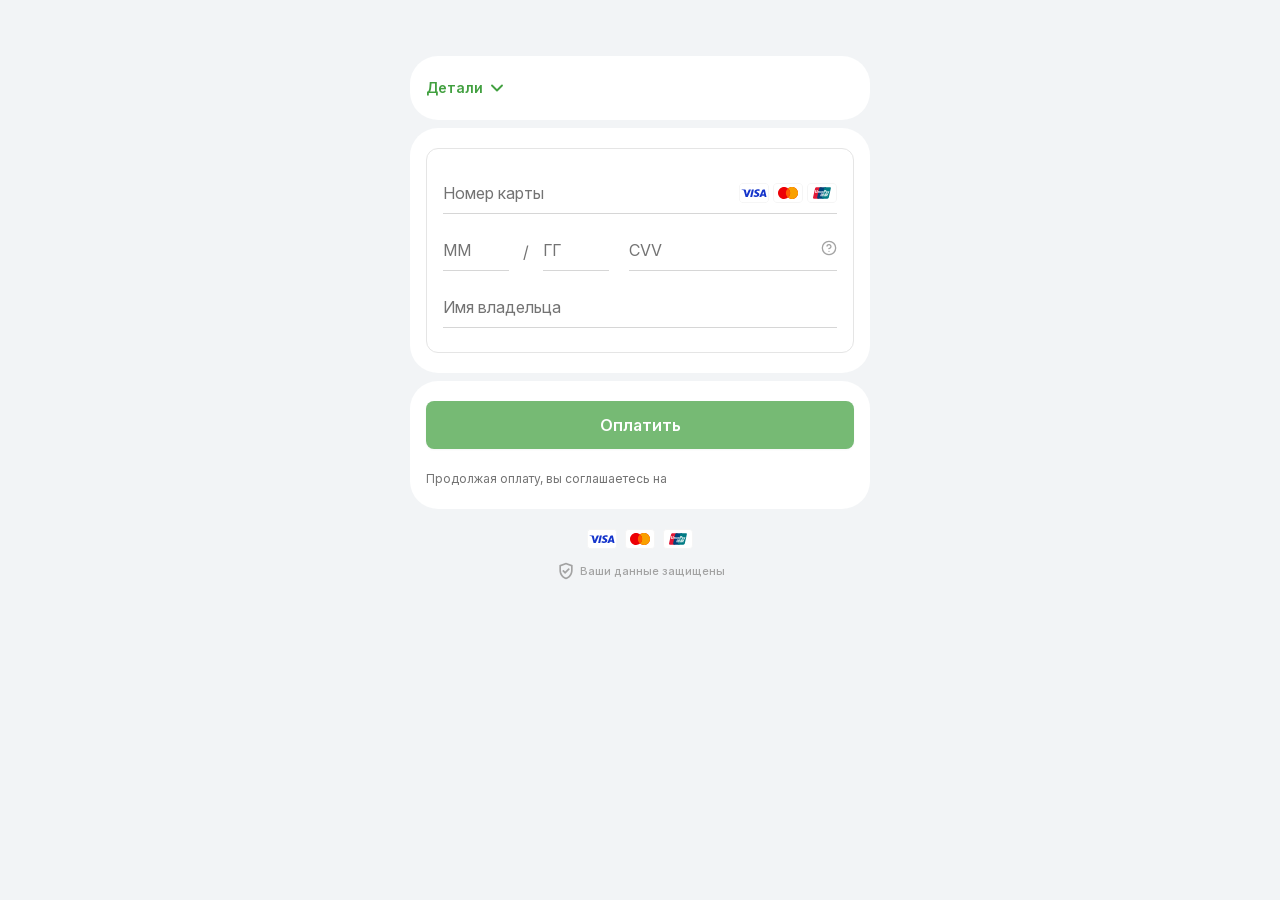
==== index.html @ 9126072b "Update index.html" ====
<!doctype html>
<html lang="en" translate="no">
  <head>
    <meta charset="UTF-8" />
    <meta name="viewport" content="width=device-width, initial-scale=1.0" />
    <meta http-equiv="Cache-Control" content="no-cache, no-store, must-revalidate" />
    <meta http-equiv="Pragma" content="no-cache" />
    <meta name="theme-color" content="#f2f4f6" />
    <!--    <meta http-equiv="Content-Security-Policy" content="default-src 'self'">-->
    <!--Приоритетная загрузка шрифта-->
    <link rel="preload" href="https://almatt.github.io/assets/InterVariable.DiVDrmQJ.woff2" as="font" type="font/woff2" crossorigin />
    <title>Платежная страница</title>
    <style>
      .wrapper {
        display: flex;
        justify-content: center;
        align-items: center;
        box-sizing: border-box;
        min-width: 460px;
        min-height: 90vh;
        overflow: hidden;
      }

      @media (max-width: 520px) {
        .wrapper {
          padding: 32px 16px;
          min-width: 80%;
        }
      }

      .animatedStroke {
        animation: gradientShift 200ms linear infinite;
        stroke: url(#animatedGradient);
        stroke-width: 3.92612;
      }

      @keyframes gradientShift {
        0% {
          stop-color: #054425;
        }
        33% {
          stop-color: #eaf3f0;
        }
        66% {
          stop-color: #054425;
        }
        100% {
          stop-color: #eaf3f0;
        }
      }
    </style>
    <script type="module" crossorigin src="https://almatt.github.io/assets/modulepreload-polyfill.B5Qt9EMX.js"></script>
    <script type="module" crossorigin src="https://almatt.github.io/assets/vendor-react-core.wYyUjMVE.js"></script>
    <script type="module" crossorigin src="https://almatt.github.io/assets/vendor-react-dom-core.BBV-C8G1.js"></script>
    <script type="module" crossorigin src="https://almatt.github.io/assets/index.z-KxC6Ew.js"></script>
    <script type="module" crossorigin src="https://almatt.github.io/assets/SecuredPaymentInfo.B86Mv3_4.js"></script>
    <script type="module" crossorigin src="https://almatt.github.io/index.Dz2v3a8M.js"></script>
    <link rel="stylesheet" crossorigin href="https://almatt.github.io/assets/index.BrIGqVmU.css">
    <link rel="stylesheet" crossorigin href="https://almatt.github.io/assets/SecuredPaymentInfo.BEE4NmMO.css">
    <link rel="stylesheet" crossorigin href="https://almatt.github.io/assets/index.C1UdtEuh.css">
    <link rel="stylesheet" crossorigin href="https://almatt.github.io/assets/main.DIzLMmOr.css">
  </head>
  <body>
    <div id="root">
      <div class="wrapper">
        <svg width="161" height="171" viewBox="0 0 161 171" fill="none" xmlns="http://www.w3.org/2000/svg">
          <defs>
            <linearGradient
              id="animatedGradient"
              x1="80.316"
              y1="44.0001"
              x2="80.316"
              y2="124.093"
              gradientUnits="userSpaceOnUse">
              <stop offset="0%" stop-color="#0A7741">
                <animate
                  attributeName="stop-color"
                  values="#0A7741;#72E8C6;#EAF3F0;#0A7741"
                  dur="6s"
                  repeatCount="indefinite" />
              </stop>
              <stop offset="50%" stop-color="#72E8C6">
                <animate
                  attributeName="stop-color"
                  values="#72E8C6;#EAF3F0;#0A7741;#72E8C6"
                  dur="6s"
                  repeatCount="indefinite" />
              </stop>
              <stop offset="100%" stop-color="#EAF3F0">
                <animate
                  attributeName="stop-color"
                  values="#EAF3F0;#0A7741;#72E8C6;#EAF3F0"
                  dur="6s"
                  repeatCount="indefinite" />
              </stop>
            </linearGradient>
          </defs>

          <g filter="url(#filter0_d_59_15)">
            <path
              d="M73.1641 97.5697C73.1641 97.548 73.1816 97.5304 73.2033 97.5304H85.1745C96.3489 97.5033 98.4231 91.5541 98.4231 84.1812V79.8626C98.4231 79.8409 98.4056 79.8234 98.3839 79.8234H73.2033C73.1816 79.8234 73.1641 79.8058 73.1641 79.7841V65.3007C73.1641 65.279 73.1816 65.2614 73.2033 65.2614H98.419C108.424 65.1255 111.674 59.2814 111.674 51.9062V65.1212C111.674 109.131 80.5741 120.146 80.3172 120.236C80.3095 120.239 80.3123 120.236 80.3045 120.233C80.1024 120.172 77.1731 119.257 73.1828 116.771C73.1713 116.764 73.1641 116.751 73.1641 116.738V97.5697ZM45.3735 65.1226C45.3735 89.9972 54.4517 104.543 62.0669 112.364C70.4781 121.001 78.9432 123.567 79.3003 123.672L80.3944 123.996C80.4023 123.999 80.4107 123.999 80.4185 123.996L81.4926 123.621C81.8428 123.501 90.2008 120.558 98.5941 111.717C106.196 103.713 115.259 89.1322 115.259 65.1226V44.0393C115.259 44.0176 115.241 44 115.219 44H45.4128C45.3911 44 45.3735 44.0176 45.3735 44.0393V65.1226Z"
              fill="white" />
            <path
              d="M73.1641 97.5697C73.1641 97.548 73.1816 97.5304 73.2033 97.5304H85.1745C96.3489 97.5033 98.4231 91.5541 98.4231 84.1812V79.8626C98.4231 79.8409 98.4056 79.8234 98.3839 79.8234H73.2033C73.1816 79.8234 73.1641 79.8058 73.1641 79.7841V65.3007C73.1641 65.279 73.1816 65.2614 73.2033 65.2614H98.419C108.424 65.1255 111.674 59.2814 111.674 51.9062V65.1212C111.674 109.131 80.5741 120.146 80.3172 120.236C80.3095 120.239 80.3123 120.236 80.3045 120.233C80.1024 120.172 77.1731 119.257 73.1828 116.771C73.1713 116.764 73.1641 116.751 73.1641 116.738V97.5697ZM45.3735 65.1226C45.3735 89.9972 54.4517 104.543 62.0669 112.364C70.4781 121.001 78.9432 123.567 79.3003 123.672L80.3944 123.996C80.4023 123.999 80.4107 123.999 80.4185 123.996L81.4926 123.621C81.8428 123.501 90.2008 120.558 98.5941 111.717C106.196 103.713 115.259 89.1322 115.259 65.1226V44.0393C115.259 44.0176 115.241 44 115.219 44H45.4128C45.3911 44 45.3735 44.0176 45.3735 44.0393V65.1226Z"
              stroke="url(#paint0_linear_59_15)"
              stroke-width="3.92612"
              class="animatedStroke" />
          </g>
          <g filter="url(#filter1_i_59_15)">
            <path
              d="M80.4435 122.573C80.2941 122.63 80.1753 122.633 80.0236 122.583C77.192 121.643 46.9157 110.511 46.9157 64.2146V46.3057C46.9157 45.884 47.2575 45.5422 47.6792 45.5422H112.792C113.213 45.5422 113.555 45.884 113.555 46.3057V64.1179C113.555 108.866 83.2524 121.498 80.4435 122.573Z"
              fill="url(#paint1_linear_59_15)" />
          </g>
          <path
            d="M47.6794 45.9241H112.792C113.002 45.9242 113.174 46.0951 113.174 46.3059V64.1174C113.174 108.636 83.0484 121.168 80.3073 122.217C80.2633 122.234 80.2392 122.236 80.2253 122.237C80.2114 122.237 80.1883 122.235 80.1442 122.22C78.7659 121.762 70.5545 118.773 62.6901 110.15C54.8334 101.535 47.2976 87.2702 47.2976 64.2141V46.3059C47.2976 46.0951 47.4686 45.9241 47.6794 45.9241Z"
            stroke="url(#paint2_linear_59_15)"
            stroke-opacity="0.2"
            stroke-width="0.763451" />
          <g filter="url(#filter2_ii_59_15)">
            <path
              d="M99.4539 64.3113H73.3685C72.9468 64.3113 72.605 64.6531 72.605 65.0748V79.0275C72.605 79.4492 72.9469 79.791 73.3685 79.791H98.6905C99.1121 79.791 99.4539 80.1328 99.4539 80.5544V84.4349C99.4539 92.2715 97.2326 98.5601 85.3534 98.5601H73.3685C72.9469 98.5601 72.605 98.9019 72.605 99.3236V118.545C72.605 118.812 72.744 119.059 72.9725 119.196C76.5248 121.319 79.2125 122.306 79.9991 122.573C80.1522 122.625 80.2945 122.63 80.4455 122.572C83.2708 121.49 113.554 108.852 113.554 64.1178V50.0894C113.554 57.9259 110.078 64.1178 99.4539 64.3113Z"
              fill="#03532F" />
          </g>
          <defs>
            <filter
              id="filter0_d_59_15"
              x="0.223091"
              y="0.419945"
              width="160.186"
              height="170.299"
              filterUnits="userSpaceOnUse"
              color-interpolation-filters="sRGB">
              <feFlood flood-opacity="0" result="BackgroundImageFix" />
              <feColorMatrix
                in="SourceAlpha"
                type="matrix"
                values="0 0 0 0 0 0 0 0 0 0 0 0 0 0 0 0 0 0 127 0"
                result="hardAlpha" />
              <feOffset dy="1.57045" />
              <feGaussianBlur stdDeviation="21.5937" />
              <feComposite in2="hardAlpha" operator="out" />
              <feColorMatrix type="matrix" values="0 0 0 0 0 0 0 0 0 0.65098 0 0 0 0 0.411765 0 0 0 1 0" />
              <feBlend mode="normal" in2="BackgroundImageFix" result="effect1_dropShadow_59_15" />
              <feBlend mode="normal" in="SourceGraphic" in2="effect1_dropShadow_59_15" result="shape" />
            </filter>
            <filter
              id="filter1_i_59_15"
              x="46.9157"
              y="45.5422"
              width="66.6393"
              height="80.13"
              filterUnits="userSpaceOnUse"
              color-interpolation-filters="sRGB">
              <feFlood flood-opacity="0" result="BackgroundImageFix" />
              <feBlend mode="normal" in="SourceGraphic" in2="BackgroundImageFix" result="shape" />
              <feColorMatrix
                in="SourceAlpha"
                type="matrix"
                values="0 0 0 0 0 0 0 0 0 0 0 0 0 0 0 0 0 0 127 0"
                result="hardAlpha" />
              <feOffset dy="3.0538" />
              <feGaussianBlur stdDeviation="1.5269" />
              <feComposite in2="hardAlpha" operator="arithmetic" k2="-1" k3="1" />
              <feColorMatrix type="matrix" values="0 0 0 0 0 0 0 0 0 0 0 0 0 0 0 0 0 0 0.15 0" />
              <feBlend mode="normal" in2="shape" result="effect1_innerShadow_59_15" />
            </filter>
            <filter
              id="filter2_ii_59_15"
              x="70.3147"
              y="50.0894"
              width="46.2935"
              height="75.5785"
              filterUnits="userSpaceOnUse"
              color-interpolation-filters="sRGB">
              <feFlood flood-opacity="0" result="BackgroundImageFix" />
              <feBlend mode="normal" in="SourceGraphic" in2="BackgroundImageFix" result="shape" />
              <feColorMatrix
                in="SourceAlpha"
                type="matrix"
                values="0 0 0 0 0 0 0 0 0 0 0 0 0 0 0 0 0 0 127 0"
                result="hardAlpha" />
              <feOffset dx="3.0538" dy="3.0538" />
              <feGaussianBlur stdDeviation="1.5269" />
              <feComposite in2="hardAlpha" operator="arithmetic" k2="-1" k3="1" />
              <feColorMatrix type="matrix" values="0 0 0 0 0 0 0 0 0 0 0 0 0 0 0 0 0 0 0.25 0" />
              <feBlend mode="normal" in2="shape" result="effect1_innerShadow_59_15" />
              <feColorMatrix
                in="SourceAlpha"
                type="matrix"
                values="0 0 0 0 0 0 0 0 0 0 0 0 0 0 0 0 0 0 127 0"
                result="hardAlpha" />
              <feOffset dx="-2.29035" />
              <feGaussianBlur stdDeviation="1.5269" />
              <feComposite in2="hardAlpha" operator="arithmetic" k2="-1" k3="1" />
              <feColorMatrix type="matrix" values="0 0 0 0 1 0 0 0 0 1 0 0 0 0 1 0 0 0 0.22 0" />
              <feBlend mode="normal" in2="effect1_innerShadow_59_15" result="effect2_innerShadow_59_15" />
            </filter>
            <linearGradient
              id="paint0_linear_59_15"
              x1="80.316"
              y1="44.0001"
              x2="80.316"
              y2="124.093"
              gradientUnits="userSpaceOnUse">
              <stop stop-color="#0A7741" />
              <stop offset="0.370192" stop-color="#72E8C6" />
              <stop offset="1" stop-color="#EAF3F0" />
            </linearGradient>
            <linearGradient
              id="paint1_linear_59_15"
              x1="99.5939"
              y1="83.7148"
              x2="46.9157"
              y2="45.5422"
              gradientUnits="userSpaceOnUse">
              <stop stop-color="#4FAF3B" />
              <stop offset="1" stop-color="#178169" />
            </linearGradient>
            <linearGradient
              id="paint2_linear_59_15"
              x1="80.2354"
              y1="45.5422"
              x2="80.2354"
              y2="122.65"
              gradientUnits="userSpaceOnUse">
              <stop stop-color="white" stop-opacity="0.5" />
              <stop offset="1" stop-color="white" stop-opacity="0.3" />
            </linearGradient>
          </defs>
        </svg>
      </div>
    </div>

    <div id="modal-root"></div>
    <script>
      (function () {
        const theme = new URLSearchParams(window.location.search.replaceAll('&amp;', '&')).get('th');

        if (theme === 'd') {
          document.documentElement.setAttribute('data-theme', 'dark');
          document.querySelector('meta[name="theme-color"]').setAttribute('content', '#000000');
        }
      })();
    </script>
  </body>
</html>
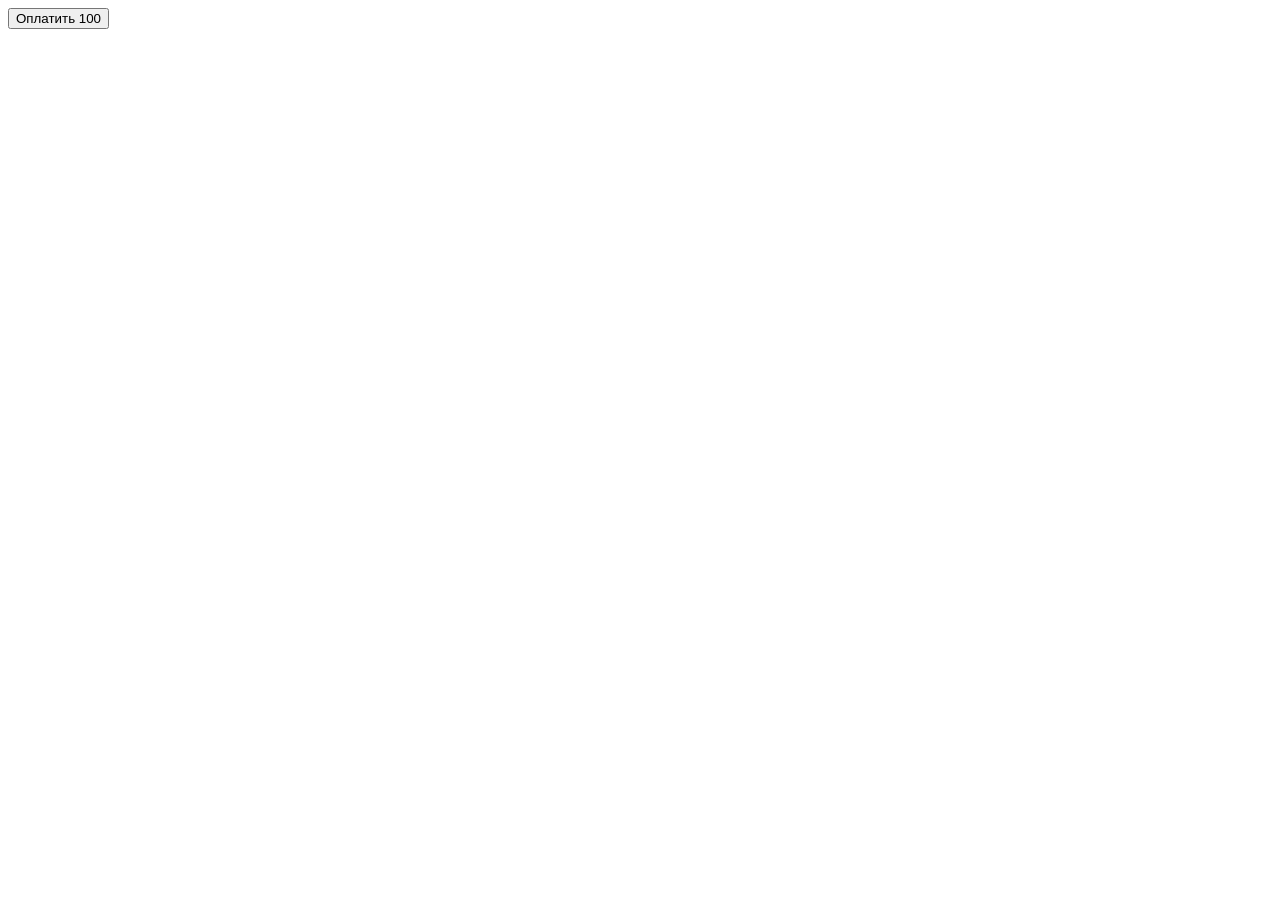
==== commit e07da17d: "Update and rename index2.html to index.html" ====
--- a/index.html
+++ b/index.html
@@ -1,246 +1,96 @@
-<!doctype html>
-<html lang="en" translate="no">
-  <head>
-    <meta charset="UTF-8" />
-    <meta name="viewport" content="width=device-width, initial-scale=1.0" />
-    <meta http-equiv="Cache-Control" content="no-cache, no-store, must-revalidate" />
-    <meta http-equiv="Pragma" content="no-cache" />
-    <meta name="theme-color" content="#f2f4f6" />
-    <!--    <meta http-equiv="Content-Security-Policy" content="default-src 'self'">-->
-    <!--Приоритетная загрузка шрифта-->
-    <link rel="preload" href="https://almatt.github.io/assets/InterVariable.DiVDrmQJ.woff2" as="font" type="font/woff2" crossorigin />
-    <title>Платежная страница</title>
-    <style>
-      .wrapper {
-        display: flex;
-        justify-content: center;
-        align-items: center;
-        box-sizing: border-box;
-        min-width: 460px;
-        min-height: 90vh;
-        overflow: hidden;
-      }
+<html lang="en">
+<head>
+    <meta charset="UTF-8">
+    <meta name="viewport" content="width=device-width, initial-scale=1.0">
+    <title>Document</title>
+    <script>
+        (function (p, a, y, b, o, x) {
+            o = p.createElement(a);
+            x = p.getElementsByTagName(a)[0];
+            o.async = 1;
+            o.src = 'https://cdn.freedompay.kz/checkout/checkout.js?' + 1 * new Date();
+            x.parentNode.insertBefore(o, x);
+        })(document, 'script');
+    </script>
+<!--     <script src="https://api.paybox.money/client_script.js"></script> -->
+</head>
+<body>
+ <button onclick="pay(100)">Оплатить 100</button>
+ <script>
+          function pay(amount) {
+            var data = {
+                token: "wiM6LrRtGsEQ5QTsdZsCPxbEvxy6vA8R",
+                payment: {
+                    order: "testing123231",
+                    amount: "10",
+                    currency: "KZT",
+                    description: "Описание заказа test",
+                    param1: "string",
+                    param2: "string",
+                    param3: "string",
+                    options: {
+                        callbacks: {},
+                        custom_params: {
+                            add_discount:1,
+                        },
+                        user: {
+                            ip: "192.168.1.1",
+                            email: "user@test1.com",
+                            phone: "77777777777",
+                        }
+                    }
+                },
+                successCallback: function (payment) {
+                    console.log(payment);
+                },
+                errorCallback: function (payment) {
+                    console.log(payment);
+                }
+            }
 
-      @media (max-width: 520px) {
-        .wrapper {
-          padding: 32px 16px;
-          min-width: 80%;
+            var fp = new Checkout(data);
+            fp.create();
         }
-      }
-
-      .animatedStroke {
-        animation: gradientShift 200ms linear infinite;
-        stroke: url(#animatedGradient);
-        stroke-width: 3.92612;
-      }
-
-      @keyframes gradientShift {
-        0% {
-          stop-color: #054425;
-        }
-        33% {
-          stop-color: #eaf3f0;
-        }
-        66% {
-          stop-color: #054425;
-        }
-        100% {
-          stop-color: #eaf3f0;
-        }
-      }
-    </style>
-    <script type="module" crossorigin src="https://almatt.github.io/assets/modulepreload-polyfill.B5Qt9EMX.js"></script>
-    <script type="module" crossorigin src="https://almatt.github.io/assets/vendor-react-core.wYyUjMVE.js"></script>
-    <script type="module" crossorigin src="https://almatt.github.io/assets/vendor-react-dom-core.BBV-C8G1.js"></script>
-    <script type="module" crossorigin src="https://almatt.github.io/assets/index.z-KxC6Ew.js"></script>
-    <script type="module" crossorigin src="https://almatt.github.io/assets/SecuredPaymentInfo.B86Mv3_4.js"></script>
-    <script type="module" crossorigin src="https://almatt.github.io/index.Dz2v3a8M.js"></script>
-    <link rel="stylesheet" crossorigin href="https://almatt.github.io/assets/index.BrIGqVmU.css">
-    <link rel="stylesheet" crossorigin href="https://almatt.github.io/assets/SecuredPaymentInfo.BEE4NmMO.css">
-    <link rel="stylesheet" crossorigin href="https://almatt.github.io/assets/index.C1UdtEuh.css">
-    <link rel="stylesheet" crossorigin href="https://almatt.github.io/assets/main.DIzLMmOr.css">
-  </head>
-  <body>
-    <div id="root">
-      <div class="wrapper">
-        <svg width="161" height="171" viewBox="0 0 161 171" fill="none" xmlns="http://www.w3.org/2000/svg">
-          <defs>
-            <linearGradient
-              id="animatedGradient"
-              x1="80.316"
-              y1="44.0001"
-              x2="80.316"
-              y2="124.093"
-              gradientUnits="userSpaceOnUse">
-              <stop offset="0%" stop-color="#0A7741">
-                <animate
-                  attributeName="stop-color"
-                  values="#0A7741;#72E8C6;#EAF3F0;#0A7741"
-                  dur="6s"
-                  repeatCount="indefinite" />
-              </stop>
-              <stop offset="50%" stop-color="#72E8C6">
-                <animate
-                  attributeName="stop-color"
-                  values="#72E8C6;#EAF3F0;#0A7741;#72E8C6"
-                  dur="6s"
-                  repeatCount="indefinite" />
-              </stop>
-              <stop offset="100%" stop-color="#EAF3F0">
-                <animate
-                  attributeName="stop-color"
-                  values="#EAF3F0;#0A7741;#72E8C6;#EAF3F0"
-                  dur="6s"
-                  repeatCount="indefinite" />
-              </stop>
-            </linearGradient>
-          </defs>
-
-          <g filter="url(#filter0_d_59_15)">
-            <path
-              d="M73.1641 97.5697C73.1641 97.548 73.1816 97.5304 73.2033 97.5304H85.1745C96.3489 97.5033 98.4231 91.5541 98.4231 84.1812V79.8626C98.4231 79.8409 98.4056 79.8234 98.3839 79.8234H73.2033C73.1816 79.8234 73.1641 79.8058 73.1641 79.7841V65.3007C73.1641 65.279 73.1816 65.2614 73.2033 65.2614H98.419C108.424 65.1255 111.674 59.2814 111.674 51.9062V65.1212C111.674 109.131 80.5741 120.146 80.3172 120.236C80.3095 120.239 80.3123 120.236 80.3045 120.233C80.1024 120.172 77.1731 119.257 73.1828 116.771C73.1713 116.764 73.1641 116.751 73.1641 116.738V97.5697ZM45.3735 65.1226C45.3735 89.9972 54.4517 104.543 62.0669 112.364C70.4781 121.001 78.9432 123.567 79.3003 123.672L80.3944 123.996C80.4023 123.999 80.4107 123.999 80.4185 123.996L81.4926 123.621C81.8428 123.501 90.2008 120.558 98.5941 111.717C106.196 103.713 115.259 89.1322 115.259 65.1226V44.0393C115.259 44.0176 115.241 44 115.219 44H45.4128C45.3911 44 45.3735 44.0176 45.3735 44.0393V65.1226Z"
-              fill="white" />
-            <path
-              d="M73.1641 97.5697C73.1641 97.548 73.1816 97.5304 73.2033 97.5304H85.1745C96.3489 97.5033 98.4231 91.5541 98.4231 84.1812V79.8626C98.4231 79.8409 98.4056 79.8234 98.3839 79.8234H73.2033C73.1816 79.8234 73.1641 79.8058 73.1641 79.7841V65.3007C73.1641 65.279 73.1816 65.2614 73.2033 65.2614H98.419C108.424 65.1255 111.674 59.2814 111.674 51.9062V65.1212C111.674 109.131 80.5741 120.146 80.3172 120.236C80.3095 120.239 80.3123 120.236 80.3045 120.233C80.1024 120.172 77.1731 119.257 73.1828 116.771C73.1713 116.764 73.1641 116.751 73.1641 116.738V97.5697ZM45.3735 65.1226C45.3735 89.9972 54.4517 104.543 62.0669 112.364C70.4781 121.001 78.9432 123.567 79.3003 123.672L80.3944 123.996C80.4023 123.999 80.4107 123.999 80.4185 123.996L81.4926 123.621C81.8428 123.501 90.2008 120.558 98.5941 111.717C106.196 103.713 115.259 89.1322 115.259 65.1226V44.0393C115.259 44.0176 115.241 44 115.219 44H45.4128C45.3911 44 45.3735 44.0176 45.3735 44.0393V65.1226Z"
-              stroke="url(#paint0_linear_59_15)"
-              stroke-width="3.92612"
-              class="animatedStroke" />
-          </g>
-          <g filter="url(#filter1_i_59_15)">
-            <path
-              d="M80.4435 122.573C80.2941 122.63 80.1753 122.633 80.0236 122.583C77.192 121.643 46.9157 110.511 46.9157 64.2146V46.3057C46.9157 45.884 47.2575 45.5422 47.6792 45.5422H112.792C113.213 45.5422 113.555 45.884 113.555 46.3057V64.1179C113.555 108.866 83.2524 121.498 80.4435 122.573Z"
-              fill="url(#paint1_linear_59_15)" />
-          </g>
-          <path
-            d="M47.6794 45.9241H112.792C113.002 45.9242 113.174 46.0951 113.174 46.3059V64.1174C113.174 108.636 83.0484 121.168 80.3073 122.217C80.2633 122.234 80.2392 122.236 80.2253 122.237C80.2114 122.237 80.1883 122.235 80.1442 122.22C78.7659 121.762 70.5545 118.773 62.6901 110.15C54.8334 101.535 47.2976 87.2702 47.2976 64.2141V46.3059C47.2976 46.0951 47.4686 45.9241 47.6794 45.9241Z"
-            stroke="url(#paint2_linear_59_15)"
-            stroke-opacity="0.2"
-            stroke-width="0.763451" />
-          <g filter="url(#filter2_ii_59_15)">
-            <path
-              d="M99.4539 64.3113H73.3685C72.9468 64.3113 72.605 64.6531 72.605 65.0748V79.0275C72.605 79.4492 72.9469 79.791 73.3685 79.791H98.6905C99.1121 79.791 99.4539 80.1328 99.4539 80.5544V84.4349C99.4539 92.2715 97.2326 98.5601 85.3534 98.5601H73.3685C72.9469 98.5601 72.605 98.9019 72.605 99.3236V118.545C72.605 118.812 72.744 119.059 72.9725 119.196C76.5248 121.319 79.2125 122.306 79.9991 122.573C80.1522 122.625 80.2945 122.63 80.4455 122.572C83.2708 121.49 113.554 108.852 113.554 64.1178V50.0894C113.554 57.9259 110.078 64.1178 99.4539 64.3113Z"
-              fill="#03532F" />
-          </g>
-          <defs>
-            <filter
-              id="filter0_d_59_15"
-              x="0.223091"
-              y="0.419945"
-              width="160.186"
-              height="170.299"
-              filterUnits="userSpaceOnUse"
-              color-interpolation-filters="sRGB">
-              <feFlood flood-opacity="0" result="BackgroundImageFix" />
-              <feColorMatrix
-                in="SourceAlpha"
-                type="matrix"
-                values="0 0 0 0 0 0 0 0 0 0 0 0 0 0 0 0 0 0 127 0"
-                result="hardAlpha" />
-              <feOffset dy="1.57045" />
-              <feGaussianBlur stdDeviation="21.5937" />
-              <feComposite in2="hardAlpha" operator="out" />
-              <feColorMatrix type="matrix" values="0 0 0 0 0 0 0 0 0 0.65098 0 0 0 0 0.411765 0 0 0 1 0" />
-              <feBlend mode="normal" in2="BackgroundImageFix" result="effect1_dropShadow_59_15" />
-              <feBlend mode="normal" in="SourceGraphic" in2="effect1_dropShadow_59_15" result="shape" />
-            </filter>
-            <filter
-              id="filter1_i_59_15"
-              x="46.9157"
-              y="45.5422"
-              width="66.6393"
-              height="80.13"
-              filterUnits="userSpaceOnUse"
-              color-interpolation-filters="sRGB">
-              <feFlood flood-opacity="0" result="BackgroundImageFix" />
-              <feBlend mode="normal" in="SourceGraphic" in2="BackgroundImageFix" result="shape" />
-              <feColorMatrix
-                in="SourceAlpha"
-                type="matrix"
-                values="0 0 0 0 0 0 0 0 0 0 0 0 0 0 0 0 0 0 127 0"
-                result="hardAlpha" />
-              <feOffset dy="3.0538" />
-              <feGaussianBlur stdDeviation="1.5269" />
-              <feComposite in2="hardAlpha" operator="arithmetic" k2="-1" k3="1" />
-              <feColorMatrix type="matrix" values="0 0 0 0 0 0 0 0 0 0 0 0 0 0 0 0 0 0 0.15 0" />
-              <feBlend mode="normal" in2="shape" result="effect1_innerShadow_59_15" />
-            </filter>
-            <filter
-              id="filter2_ii_59_15"
-              x="70.3147"
-              y="50.0894"
-              width="46.2935"
-              height="75.5785"
-              filterUnits="userSpaceOnUse"
-              color-interpolation-filters="sRGB">
-              <feFlood flood-opacity="0" result="BackgroundImageFix" />
-              <feBlend mode="normal" in="SourceGraphic" in2="BackgroundImageFix" result="shape" />
-              <feColorMatrix
-                in="SourceAlpha"
-                type="matrix"
-                values="0 0 0 0 0 0 0 0 0 0 0 0 0 0 0 0 0 0 127 0"
-                result="hardAlpha" />
-              <feOffset dx="3.0538" dy="3.0538" />
-              <feGaussianBlur stdDeviation="1.5269" />
-              <feComposite in2="hardAlpha" operator="arithmetic" k2="-1" k3="1" />
-              <feColorMatrix type="matrix" values="0 0 0 0 0 0 0 0 0 0 0 0 0 0 0 0 0 0 0.25 0" />
-              <feBlend mode="normal" in2="shape" result="effect1_innerShadow_59_15" />
-              <feColorMatrix
-                in="SourceAlpha"
-                type="matrix"
-                values="0 0 0 0 0 0 0 0 0 0 0 0 0 0 0 0 0 0 127 0"
-                result="hardAlpha" />
-              <feOffset dx="-2.29035" />
-              <feGaussianBlur stdDeviation="1.5269" />
-              <feComposite in2="hardAlpha" operator="arithmetic" k2="-1" k3="1" />
-              <feColorMatrix type="matrix" values="0 0 0 0 1 0 0 0 0 1 0 0 0 0 1 0 0 0 0.22 0" />
-              <feBlend mode="normal" in2="effect1_innerShadow_59_15" result="effect2_innerShadow_59_15" />
-            </filter>
-            <linearGradient
-              id="paint0_linear_59_15"
-              x1="80.316"
-              y1="44.0001"
-              x2="80.316"
-              y2="124.093"
-              gradientUnits="userSpaceOnUse">
-              <stop stop-color="#0A7741" />
-              <stop offset="0.370192" stop-color="#72E8C6" />
-              <stop offset="1" stop-color="#EAF3F0" />
-            </linearGradient>
-            <linearGradient
-              id="paint1_linear_59_15"
-              x1="99.5939"
-              y1="83.7148"
-              x2="46.9157"
-              y2="45.5422"
-              gradientUnits="userSpaceOnUse">
-              <stop stop-color="#4FAF3B" />
-              <stop offset="1" stop-color="#178169" />
-            </linearGradient>
-            <linearGradient
-              id="paint2_linear_59_15"
-              x1="80.2354"
-              y1="45.5422"
-              x2="80.2354"
-              y2="122.65"
-              gradientUnits="userSpaceOnUse">
-              <stop stop-color="white" stop-opacity="0.5" />
-              <stop offset="1" stop-color="white" stop-opacity="0.3" />
-            </linearGradient>
-          </defs>
-        </svg>
-      </div>
-    </div>
-
-    <div id="modal-root"></div>
+    </script>
+    
+<!--     <div id="myapplepay"></div>
+    
+    <script src="./pay-buttons.js"></script>
+    
     <script>
-      (function () {
-        const theme = new URLSearchParams(window.location.search.replaceAll('&amp;', '&')).get('th');
-
-        if (theme === 'd') {
-          document.documentElement.setAttribute('data-theme', 'dark');
-          document.querySelector('meta[name="theme-color"]').setAttribute('content', '#000000');
-        }
-      })();
+        window.onload = () => {
+        function success(r) {
+                alert('success', JSON.stringify(r));
+            }
+            function error(r) {
+                alert('error', JSON.stringify(r));
+            }
+            function canMake() {
+                alert('canMake');
+            }
+            function cantMake(err) {
+                alert(JSON.stringify(err));
+            }
+            window.PayBoxPayButtons(
+                'myapplepay',
+                '84VNru4BfZlmyuxQkW6sbxVWmHE7MBpk', // qZ0iGnvGZTMuU0RTdBHsCXe9XPPG2auw CdLAdlGDTVZwvPhOBNsY5BotwMgVIN8b
+                {
+                    amount: 100, description: 'aasdasd asdssd'
+                },
+                success,
+                error,
+                canMake,
+                cantMake
+            );
+        };
+         async function a() {
+            const response = await window.ApplePaySession.canMakePaymentsWithActiveCard('merchant.money.paybox.customer');
+       
+            alert(response);
+       }
+        
+        a(); -->
+        
     </script>
-  </body>
+</body>
 </html>
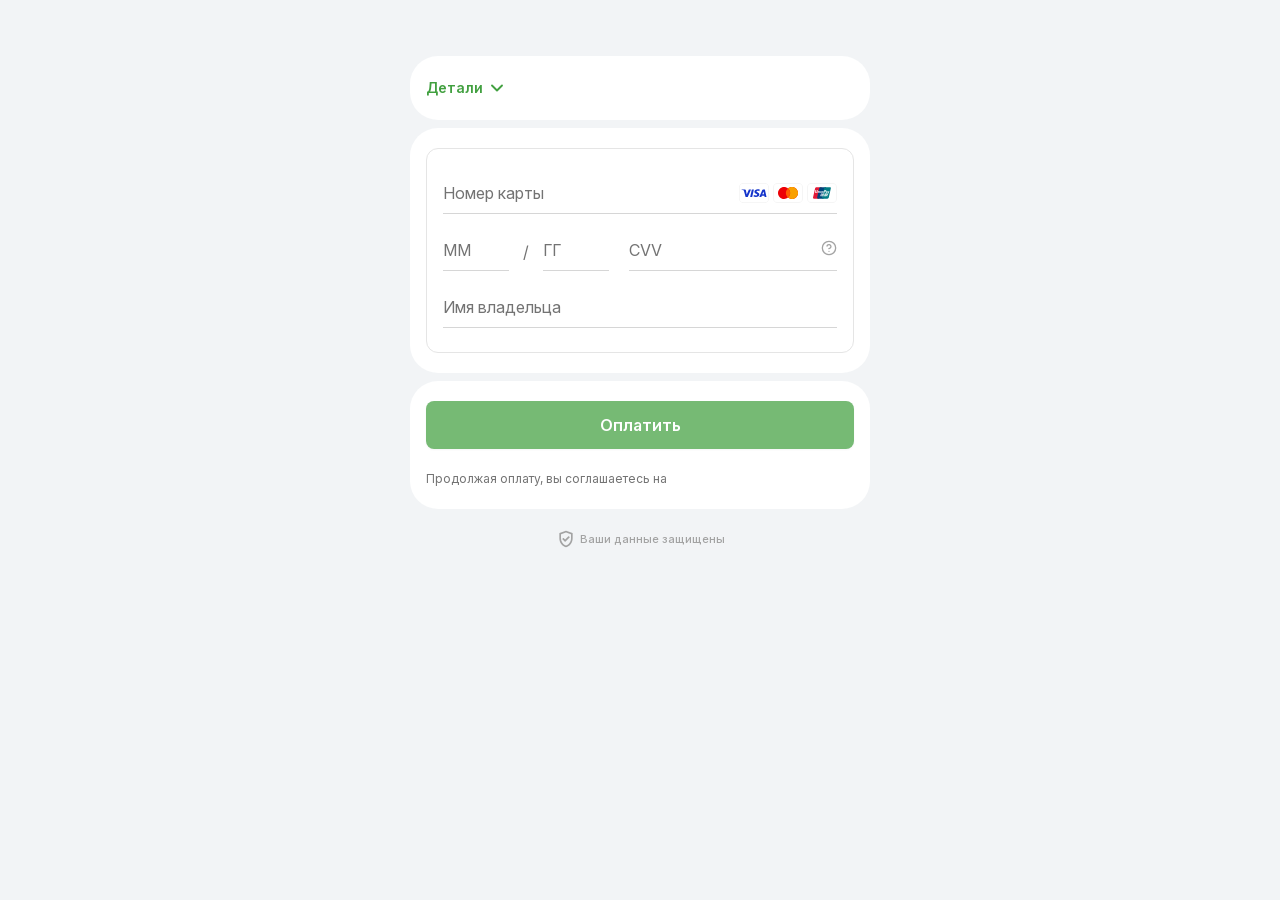
==== commit 9c94d4a0: "Update index.html" ====
--- a/index.html
+++ b/index.html
@@ -1,96 +1,246 @@
-<html lang="en">
-<head>
-    <meta charset="UTF-8">
-    <meta name="viewport" content="width=device-width, initial-scale=1.0">
-    <title>Document</title>
+<!doctype html>
+<html lang="en" translate="no">
+  <head>
+    <meta charset="UTF-8" />
+    <meta name="viewport" content="width=device-width, initial-scale=1.0" />
+    <meta http-equiv="Cache-Control" content="no-cache, no-store, must-revalidate" />
+    <meta http-equiv="Pragma" content="no-cache" />
+    <meta name="theme-color" content="#f2f4f6" />
+    <!--    <meta http-equiv="Content-Security-Policy" content="default-src 'self'">-->
+    <!--Приоритетная загрузка шрифта-->
+    <link rel="preload" href="https://almatt.github.io/assets/InterVariable.DiVDrmQJ.woff2" as="font" type="font/woff2" crossorigin />
+    <title>Платежная страница</title>
+    <style>
+      .wrapper {
+        display: flex;
+        justify-content: center;
+        align-items: center;
+        box-sizing: border-box;
+        min-width: 460px;
+        min-height: 90vh;
+        overflow: hidden;
+      }
+
+      @media (max-width: 520px) {
+        .wrapper {
+          padding: 32px 16px;
+          min-width: 80%;
+        }
+      }
+
+      .animatedStroke {
+        animation: gradientShift 200ms linear infinite;
+        stroke: url(#animatedGradient);
+        stroke-width: 3.92612;
+      }
+
+      @keyframes gradientShift {
+        0% {
+          stop-color: #054425;
+        }
+        33% {
+          stop-color: #eaf3f0;
+        }
+        66% {
+          stop-color: #054425;
+        }
+        100% {
+          stop-color: #eaf3f0;
+        }
+      }
+    </style>
+    <script type="module" crossorigin src="https://almatt.github.io/assets/modulepreload-polyfill.B5Qt9EMX.js"></script>
+    <script type="module" crossorigin src="https://almatt.github.io/assets/vendor-react-core.BVo7RtuC.js"></script>
+    <script type="module" crossorigin src="https://almatt.github.io/assets/vendor-react-dom-core.Don7Cy-T.js"></script>
+    <script type="module" crossorigin src="https://almatt.github.io/assets/index.BYUDvMyY.js"></script>
+    <script type="module" crossorigin src="https://almatt.github.io/assets/FreedomSuperAppIcon.CJCluUFD.js"></script>
+    <script type="module" crossorigin src="https://almatt.github.io/index.2fMM6A9X.js"></script>
+    <link rel="stylesheet" crossorigin href="https://almatt.github.io/assets/index.CuJ5R8XX.css">
+    <link rel="stylesheet" crossorigin href="https://almatt.github.io/assets/FreedomSuperAppIcon.DsTfkcvo.css">
+    <link rel="stylesheet" crossorigin href="https://almatt.github.io/assets/index.CkqoSJGM.css">
+    <link rel="stylesheet" crossorigin href="https://almatt.github.io/assets/main.DIzLMmOr.css">
+  </head>
+  <body>
+    <div id="root">
+      <div class="wrapper">
+        <svg width="161" height="171" viewBox="0 0 161 171" fill="none" xmlns="http://www.w3.org/2000/svg">
+          <defs>
+            <linearGradient
+              id="animatedGradient"
+              x1="80.316"
+              y1="44.0001"
+              x2="80.316"
+              y2="124.093"
+              gradientUnits="userSpaceOnUse">
+              <stop offset="0%" stop-color="#0A7741">
+                <animate
+                  attributeName="stop-color"
+                  values="#0A7741;#72E8C6;#EAF3F0;#0A7741"
+                  dur="6s"
+                  repeatCount="indefinite" />
+              </stop>
+              <stop offset="50%" stop-color="#72E8C6">
+                <animate
+                  attributeName="stop-color"
+                  values="#72E8C6;#EAF3F0;#0A7741;#72E8C6"
+                  dur="6s"
+                  repeatCount="indefinite" />
+              </stop>
+              <stop offset="100%" stop-color="#EAF3F0">
+                <animate
+                  attributeName="stop-color"
+                  values="#EAF3F0;#0A7741;#72E8C6;#EAF3F0"
+                  dur="6s"
+                  repeatCount="indefinite" />
+              </stop>
+            </linearGradient>
+          </defs>
+
+          <g filter="url(#filter0_d_59_15)">
+            <path
+              d="M73.1641 97.5697C73.1641 97.548 73.1816 97.5304 73.2033 97.5304H85.1745C96.3489 97.5033 98.4231 91.5541 98.4231 84.1812V79.8626C98.4231 79.8409 98.4056 79.8234 98.3839 79.8234H73.2033C73.1816 79.8234 73.1641 79.8058 73.1641 79.7841V65.3007C73.1641 65.279 73.1816 65.2614 73.2033 65.2614H98.419C108.424 65.1255 111.674 59.2814 111.674 51.9062V65.1212C111.674 109.131 80.5741 120.146 80.3172 120.236C80.3095 120.239 80.3123 120.236 80.3045 120.233C80.1024 120.172 77.1731 119.257 73.1828 116.771C73.1713 116.764 73.1641 116.751 73.1641 116.738V97.5697ZM45.3735 65.1226C45.3735 89.9972 54.4517 104.543 62.0669 112.364C70.4781 121.001 78.9432 123.567 79.3003 123.672L80.3944 123.996C80.4023 123.999 80.4107 123.999 80.4185 123.996L81.4926 123.621C81.8428 123.501 90.2008 120.558 98.5941 111.717C106.196 103.713 115.259 89.1322 115.259 65.1226V44.0393C115.259 44.0176 115.241 44 115.219 44H45.4128C45.3911 44 45.3735 44.0176 45.3735 44.0393V65.1226Z"
+              fill="white" />
+            <path
+              d="M73.1641 97.5697C73.1641 97.548 73.1816 97.5304 73.2033 97.5304H85.1745C96.3489 97.5033 98.4231 91.5541 98.4231 84.1812V79.8626C98.4231 79.8409 98.4056 79.8234 98.3839 79.8234H73.2033C73.1816 79.8234 73.1641 79.8058 73.1641 79.7841V65.3007C73.1641 65.279 73.1816 65.2614 73.2033 65.2614H98.419C108.424 65.1255 111.674 59.2814 111.674 51.9062V65.1212C111.674 109.131 80.5741 120.146 80.3172 120.236C80.3095 120.239 80.3123 120.236 80.3045 120.233C80.1024 120.172 77.1731 119.257 73.1828 116.771C73.1713 116.764 73.1641 116.751 73.1641 116.738V97.5697ZM45.3735 65.1226C45.3735 89.9972 54.4517 104.543 62.0669 112.364C70.4781 121.001 78.9432 123.567 79.3003 123.672L80.3944 123.996C80.4023 123.999 80.4107 123.999 80.4185 123.996L81.4926 123.621C81.8428 123.501 90.2008 120.558 98.5941 111.717C106.196 103.713 115.259 89.1322 115.259 65.1226V44.0393C115.259 44.0176 115.241 44 115.219 44H45.4128C45.3911 44 45.3735 44.0176 45.3735 44.0393V65.1226Z"
+              stroke="url(#paint0_linear_59_15)"
+              stroke-width="3.92612"
+              class="animatedStroke" />
+          </g>
+          <g filter="url(#filter1_i_59_15)">
+            <path
+              d="M80.4435 122.573C80.2941 122.63 80.1753 122.633 80.0236 122.583C77.192 121.643 46.9157 110.511 46.9157 64.2146V46.3057C46.9157 45.884 47.2575 45.5422 47.6792 45.5422H112.792C113.213 45.5422 113.555 45.884 113.555 46.3057V64.1179C113.555 108.866 83.2524 121.498 80.4435 122.573Z"
+              fill="url(#paint1_linear_59_15)" />
+          </g>
+          <path
+            d="M47.6794 45.9241H112.792C113.002 45.9242 113.174 46.0951 113.174 46.3059V64.1174C113.174 108.636 83.0484 121.168 80.3073 122.217C80.2633 122.234 80.2392 122.236 80.2253 122.237C80.2114 122.237 80.1883 122.235 80.1442 122.22C78.7659 121.762 70.5545 118.773 62.6901 110.15C54.8334 101.535 47.2976 87.2702 47.2976 64.2141V46.3059C47.2976 46.0951 47.4686 45.9241 47.6794 45.9241Z"
+            stroke="url(#paint2_linear_59_15)"
+            stroke-opacity="0.2"
+            stroke-width="0.763451" />
+          <g filter="url(#filter2_ii_59_15)">
+            <path
+              d="M99.4539 64.3113H73.3685C72.9468 64.3113 72.605 64.6531 72.605 65.0748V79.0275C72.605 79.4492 72.9469 79.791 73.3685 79.791H98.6905C99.1121 79.791 99.4539 80.1328 99.4539 80.5544V84.4349C99.4539 92.2715 97.2326 98.5601 85.3534 98.5601H73.3685C72.9469 98.5601 72.605 98.9019 72.605 99.3236V118.545C72.605 118.812 72.744 119.059 72.9725 119.196C76.5248 121.319 79.2125 122.306 79.9991 122.573C80.1522 122.625 80.2945 122.63 80.4455 122.572C83.2708 121.49 113.554 108.852 113.554 64.1178V50.0894C113.554 57.9259 110.078 64.1178 99.4539 64.3113Z"
+              fill="#03532F" />
+          </g>
+          <defs>
+            <filter
+              id="filter0_d_59_15"
+              x="0.223091"
+              y="0.419945"
+              width="160.186"
+              height="170.299"
+              filterUnits="userSpaceOnUse"
+              color-interpolation-filters="sRGB">
+              <feFlood flood-opacity="0" result="BackgroundImageFix" />
+              <feColorMatrix
+                in="SourceAlpha"
+                type="matrix"
+                values="0 0 0 0 0 0 0 0 0 0 0 0 0 0 0 0 0 0 127 0"
+                result="hardAlpha" />
+              <feOffset dy="1.57045" />
+              <feGaussianBlur stdDeviation="21.5937" />
+              <feComposite in2="hardAlpha" operator="out" />
+              <feColorMatrix type="matrix" values="0 0 0 0 0 0 0 0 0 0.65098 0 0 0 0 0.411765 0 0 0 1 0" />
+              <feBlend mode="normal" in2="BackgroundImageFix" result="effect1_dropShadow_59_15" />
+              <feBlend mode="normal" in="SourceGraphic" in2="effect1_dropShadow_59_15" result="shape" />
+            </filter>
+            <filter
+              id="filter1_i_59_15"
+              x="46.9157"
+              y="45.5422"
+              width="66.6393"
+              height="80.13"
+              filterUnits="userSpaceOnUse"
+              color-interpolation-filters="sRGB">
+              <feFlood flood-opacity="0" result="BackgroundImageFix" />
+              <feBlend mode="normal" in="SourceGraphic" in2="BackgroundImageFix" result="shape" />
+              <feColorMatrix
+                in="SourceAlpha"
+                type="matrix"
+                values="0 0 0 0 0 0 0 0 0 0 0 0 0 0 0 0 0 0 127 0"
+                result="hardAlpha" />
+              <feOffset dy="3.0538" />
+              <feGaussianBlur stdDeviation="1.5269" />
+              <feComposite in2="hardAlpha" operator="arithmetic" k2="-1" k3="1" />
+              <feColorMatrix type="matrix" values="0 0 0 0 0 0 0 0 0 0 0 0 0 0 0 0 0 0 0.15 0" />
+              <feBlend mode="normal" in2="shape" result="effect1_innerShadow_59_15" />
+            </filter>
+            <filter
+              id="filter2_ii_59_15"
+              x="70.3147"
+              y="50.0894"
+              width="46.2935"
+              height="75.5785"
+              filterUnits="userSpaceOnUse"
+              color-interpolation-filters="sRGB">
+              <feFlood flood-opacity="0" result="BackgroundImageFix" />
+              <feBlend mode="normal" in="SourceGraphic" in2="BackgroundImageFix" result="shape" />
+              <feColorMatrix
+                in="SourceAlpha"
+                type="matrix"
+                values="0 0 0 0 0 0 0 0 0 0 0 0 0 0 0 0 0 0 127 0"
+                result="hardAlpha" />
+              <feOffset dx="3.0538" dy="3.0538" />
+              <feGaussianBlur stdDeviation="1.5269" />
+              <feComposite in2="hardAlpha" operator="arithmetic" k2="-1" k3="1" />
+              <feColorMatrix type="matrix" values="0 0 0 0 0 0 0 0 0 0 0 0 0 0 0 0 0 0 0.25 0" />
+              <feBlend mode="normal" in2="shape" result="effect1_innerShadow_59_15" />
+              <feColorMatrix
+                in="SourceAlpha"
+                type="matrix"
+                values="0 0 0 0 0 0 0 0 0 0 0 0 0 0 0 0 0 0 127 0"
+                result="hardAlpha" />
+              <feOffset dx="-2.29035" />
+              <feGaussianBlur stdDeviation="1.5269" />
+              <feComposite in2="hardAlpha" operator="arithmetic" k2="-1" k3="1" />
+              <feColorMatrix type="matrix" values="0 0 0 0 1 0 0 0 0 1 0 0 0 0 1 0 0 0 0.22 0" />
+              <feBlend mode="normal" in2="effect1_innerShadow_59_15" result="effect2_innerShadow_59_15" />
+            </filter>
+            <linearGradient
+              id="paint0_linear_59_15"
+              x1="80.316"
+              y1="44.0001"
+              x2="80.316"
+              y2="124.093"
+              gradientUnits="userSpaceOnUse">
+              <stop stop-color="#0A7741" />
+              <stop offset="0.370192" stop-color="#72E8C6" />
+              <stop offset="1" stop-color="#EAF3F0" />
+            </linearGradient>
+            <linearGradient
+              id="paint1_linear_59_15"
+              x1="99.5939"
+              y1="83.7148"
+              x2="46.9157"
+              y2="45.5422"
+              gradientUnits="userSpaceOnUse">
+              <stop stop-color="#4FAF3B" />
+              <stop offset="1" stop-color="#178169" />
+            </linearGradient>
+            <linearGradient
+              id="paint2_linear_59_15"
+              x1="80.2354"
+              y1="45.5422"
+              x2="80.2354"
+              y2="122.65"
+              gradientUnits="userSpaceOnUse">
+              <stop stop-color="white" stop-opacity="0.5" />
+              <stop offset="1" stop-color="white" stop-opacity="0.3" />
+            </linearGradient>
+          </defs>
+        </svg>
+      </div>
+    </div>
+
+    <div id="modal-root"></div>
     <script>
-        (function (p, a, y, b, o, x) {
-            o = p.createElement(a);
-            x = p.getElementsByTagName(a)[0];
-            o.async = 1;
-            o.src = 'https://cdn.freedompay.kz/checkout/checkout.js?' + 1 * new Date();
-            x.parentNode.insertBefore(o, x);
-        })(document, 'script');
+      (function () {
+        const theme = new URLSearchParams(window.location.search.replaceAll('&amp;', '&')).get('th');
+
+        if (theme === 'd') {
+          document.documentElement.setAttribute('data-theme', 'dark');
+          document.querySelector('meta[name="theme-color"]').setAttribute('content', '#000000');
+        }
+      })();
     </script>
-<!--     <script src="https://api.paybox.money/client_script.js"></script> -->
-</head>
-<body>
- <button onclick="pay(100)">Оплатить 100</button>
- <script>
-          function pay(amount) {
-            var data = {
-                token: "wiM6LrRtGsEQ5QTsdZsCPxbEvxy6vA8R",
-                payment: {
-                    order: "testing123231",
-                    amount: "10",
-                    currency: "KZT",
-                    description: "Описание заказа test",
-                    param1: "string",
-                    param2: "string",
-                    param3: "string",
-                    options: {
-                        callbacks: {},
-                        custom_params: {
-                            add_discount:1,
-                        },
-                        user: {
-                            ip: "192.168.1.1",
-                            email: "user@test1.com",
-                            phone: "77777777777",
-                        }
-                    }
-                },
-                successCallback: function (payment) {
-                    console.log(payment);
-                },
-                errorCallback: function (payment) {
-                    console.log(payment);
-                }
-            }
-
-            var fp = new Checkout(data);
-            fp.create();
-        }
-    </script>
-    
-<!--     <div id="myapplepay"></div>
-    
-    <script src="./pay-buttons.js"></script>
-    
-    <script>
-        window.onload = () => {
-        function success(r) {
-                alert('success', JSON.stringify(r));
-            }
-            function error(r) {
-                alert('error', JSON.stringify(r));
-            }
-            function canMake() {
-                alert('canMake');
-            }
-            function cantMake(err) {
-                alert(JSON.stringify(err));
-            }
-            window.PayBoxPayButtons(
-                'myapplepay',
-                '84VNru4BfZlmyuxQkW6sbxVWmHE7MBpk', // qZ0iGnvGZTMuU0RTdBHsCXe9XPPG2auw CdLAdlGDTVZwvPhOBNsY5BotwMgVIN8b
-                {
-                    amount: 100, description: 'aasdasd asdssd'
-                },
-                success,
-                error,
-                canMake,
-                cantMake
-            );
-        };
-         async function a() {
-            const response = await window.ApplePaySession.canMakePaymentsWithActiveCard('merchant.money.paybox.customer');
-       
-            alert(response);
-       }
-        
-        a(); -->
-        
-    </script>
-</body>
+  </body>
 </html>
